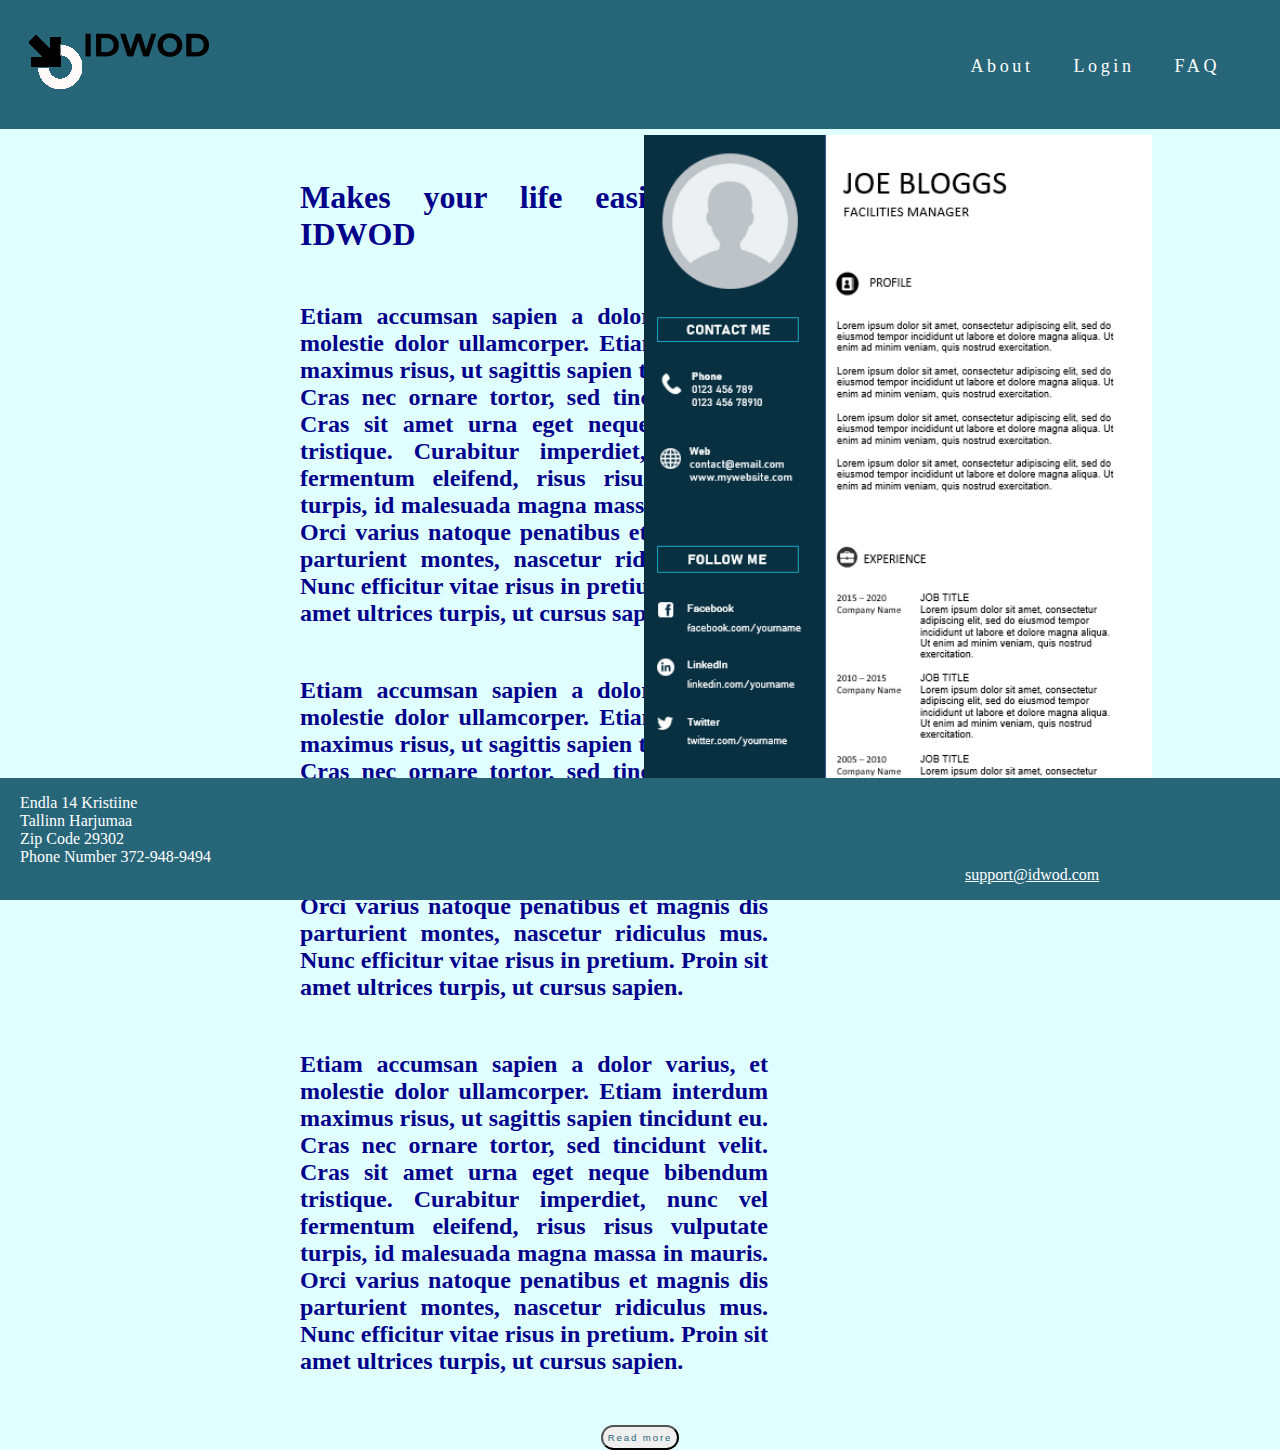
==== index.html @ 12e3418c ""fixed footer. added contact information. removed contact page"" ====
<!DOCTYPE html>
<html lang="en">

<head>
    <meta charset="UTF-8">
    <meta name="viewport" content="width=device-width, initial-scale=1.0">
    <link rel="stylesheet" href="style/main.css">
    <title>Home</title>
</head>

<nav>
    <img src="style/logo.png" style="padding:20px;"></img>
        <ul>   
            <li class="menu"><a href="index.html">About</a></li>
            <li class="menu"><a href="login.html">Login</a></li>
            <li class="menu"><a href="FAQ.html">FAQ</a></li>
        </ul>
</nav>

<body>

<span id="welcome" style="text-align:center;">
    <img src="style/cv1.png" style="height:750px; right:10%; top:15%; position:absolute;"></img>
    <h1>Makes your life easier with IDWOD</h1>
    <h2> Etiam accumsan sapien a dolor varius, et molestie dolor ullamcorper. Etiam interdum maximus risus, ut sagittis sapien tincidunt eu. Cras nec ornare tortor, sed tincidunt velit. Cras sit amet urna eget neque bibendum tristique. Curabitur imperdiet, nunc vel fermentum eleifend, risus risus vulputate turpis, id malesuada magna massa in mauris. Orci varius natoque penatibus et magnis dis parturient montes, nascetur ridiculus mus. Nunc efficitur vitae risus in pretium. Proin sit amet ultrices turpis, ut cursus sapien.</h2>
    <h2> Etiam accumsan sapien a dolor varius, et molestie dolor ullamcorper. Etiam interdum maximus risus, ut sagittis sapien tincidunt eu. Cras nec ornare tortor, sed tincidunt velit. Cras sit amet urna eget neque bibendum tristique. Curabitur imperdiet, nunc vel fermentum eleifend, risus risus vulputate turpis, id malesuada magna massa in mauris. Orci varius natoque penatibus et magnis dis parturient montes, nascetur ridiculus mus. Nunc efficitur vitae risus in pretium. Proin sit amet ultrices turpis, ut cursus sapien.</h2>
    <h2> Etiam accumsan sapien a dolor varius, et molestie dolor ullamcorper. Etiam interdum maximus risus, ut sagittis sapien tincidunt eu. Cras nec ornare tortor, sed tincidunt velit. Cras sit amet urna eget neque bibendum tristique. Curabitur imperdiet, nunc vel fermentum eleifend, risus risus vulputate turpis, id malesuada magna massa in mauris. Orci varius natoque penatibus et magnis dis parturient montes, nascetur ridiculus mus. Nunc efficitur vitae risus in pretium. Proin sit amet ultrices turpis, ut cursus sapien.</h2>                        
    
    <div class="wrapper">
        <button class="button">Read more</button>
    </div>
    </span>
    <footer>
        <p id="footertext">Endla 14 Kristiine
            <br>Tallinn Harjumaa
            <br> Zip Code 29302
            <br>Phone Number 372-948-9494 <a href="mailto:support@idwod.com">support@idwod.com</a></p>
      </footer>

</body>



</html>
---- style/main.css ----
@charset "utf-8";

body {
    background-color: lightcyan;
    color: darkblue;
    margin:0;
}

body ul {
    list-style-type: none;
}

#logo { 
	position:fixed;
    padding: 0px 0; 
	top:0; 
	left:0; 
} 

.button {
    text-decoration: none;
    padding:5px;
    color: #276678;
    border-radius: 290486px;
    font-size: 0.6em;
    letter-spacing: 0.2em;
}

.button:hover {
    transition: none 400ms ease-out;
    transition-property: color, background;
    background-color: #1687a7;
    color: white;
}

h1, h2 {
    color: darkblue;
}

nav {
    font-size:30px;
	position: sticky;
	top: 0px;
    background-color: #276678;
    z-index: 1;
}
    
nav ul {
    list-style-type: none;
    float:right;
    margin:35px;
}

nav ul li.menu {
    float:left;
    padding:10px;
    margin-right:10px;
}

nav ul li.menu a {
    text-decoration: none;
    padding:5px;
    color: white;
    border-radius: 290486px;
    font-size: 0.6em;
    letter-spacing: 0.2em;
}

nav ul li.menu a:hover {
    transition: none 400ms ease-out;
    transition-property: color, background;
    background-color: #1687a7;
    color: white;
}

li.link a {
    text-decoration: none;
}

#welcome h1,h2 {
margin-left:300px; 
margin-right:40%;
margin-top:50px; 
margin-bottom:50px;
text-align: justify;
}

footer {
    position: absolute;
    bottom: 0;
    width: 100%;
    background-color: #276678;
    color:white;
}

footer a {
    color:white;
    margin-left:75%;
}

#footertext {
    margin-left:20px;
}
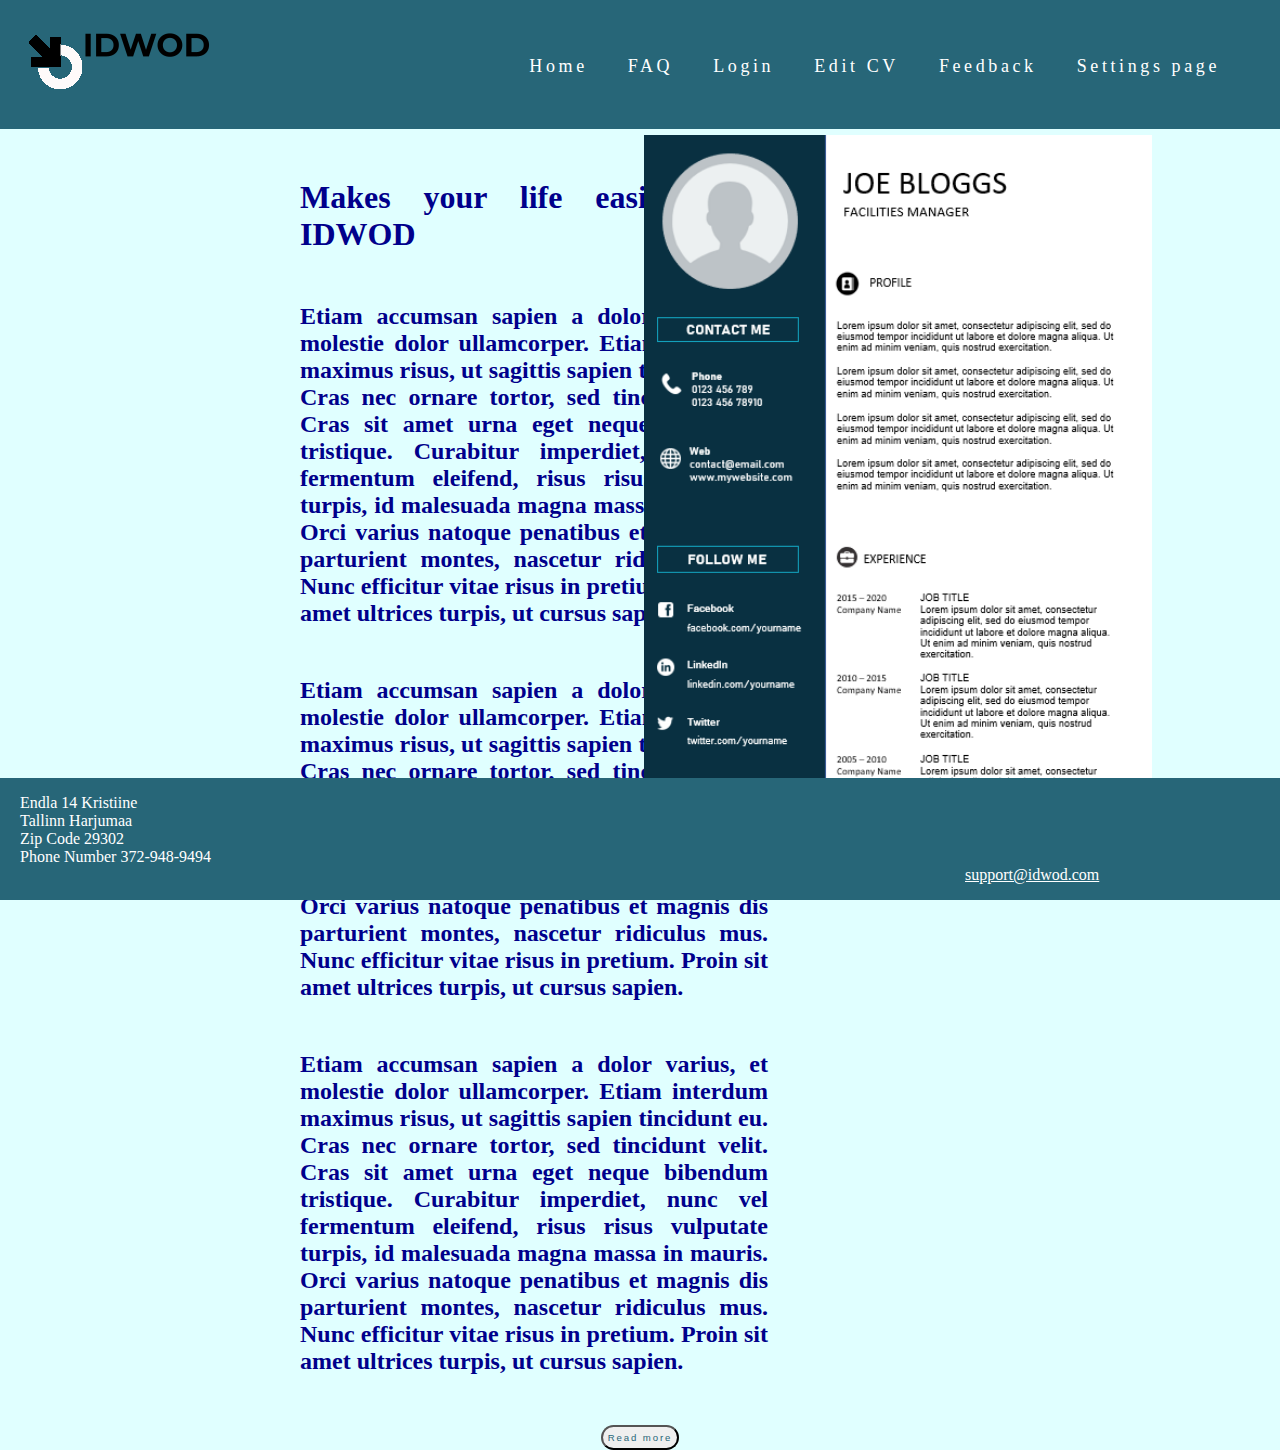
==== commit a53c4f7b: "nav changes" ====
--- a/index.html
+++ b/index.html
@@ -12,9 +12,12 @@
 <nav>
     <img src="style/logo.png" style="padding:20px;"></img>
         <ul>   
-            <li class="menu"><a href="index.html">About</a></li>
+            <li class="menu"><a href="index.html">Home</a></li>
+            <li class="menu"><a href="FAQ.html">FAQ</a></li>
             <li class="menu"><a href="login.html">Login</a></li>
-            <li class="menu"><a href="FAQ.html">FAQ</a></li>
+            <li class="menu"><a href="edit.html">Edit CV</a></li>
+            <li class="menu"><a href="feedback.html">Feedback</a></li>
+            <li class="menu"><a href="settings.html">Settings page</a></li>
         </ul>
 </nav>
 
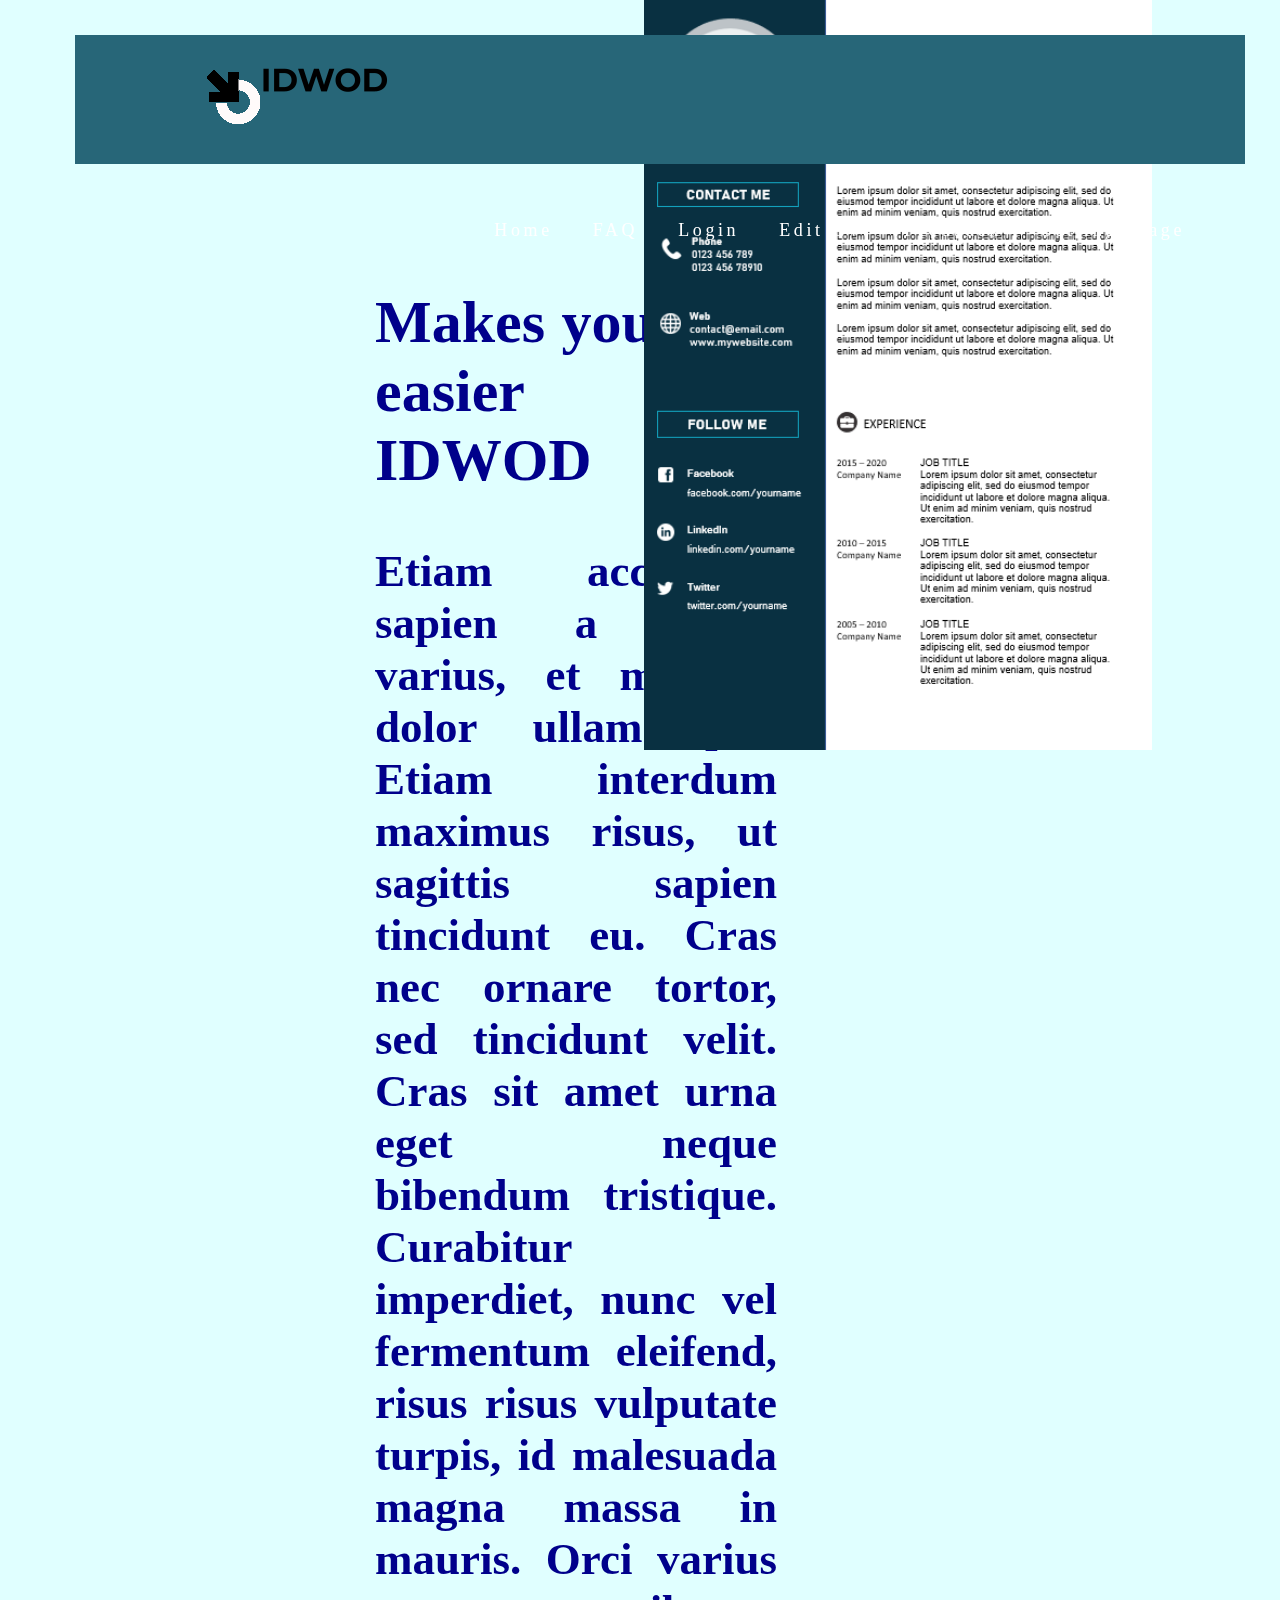
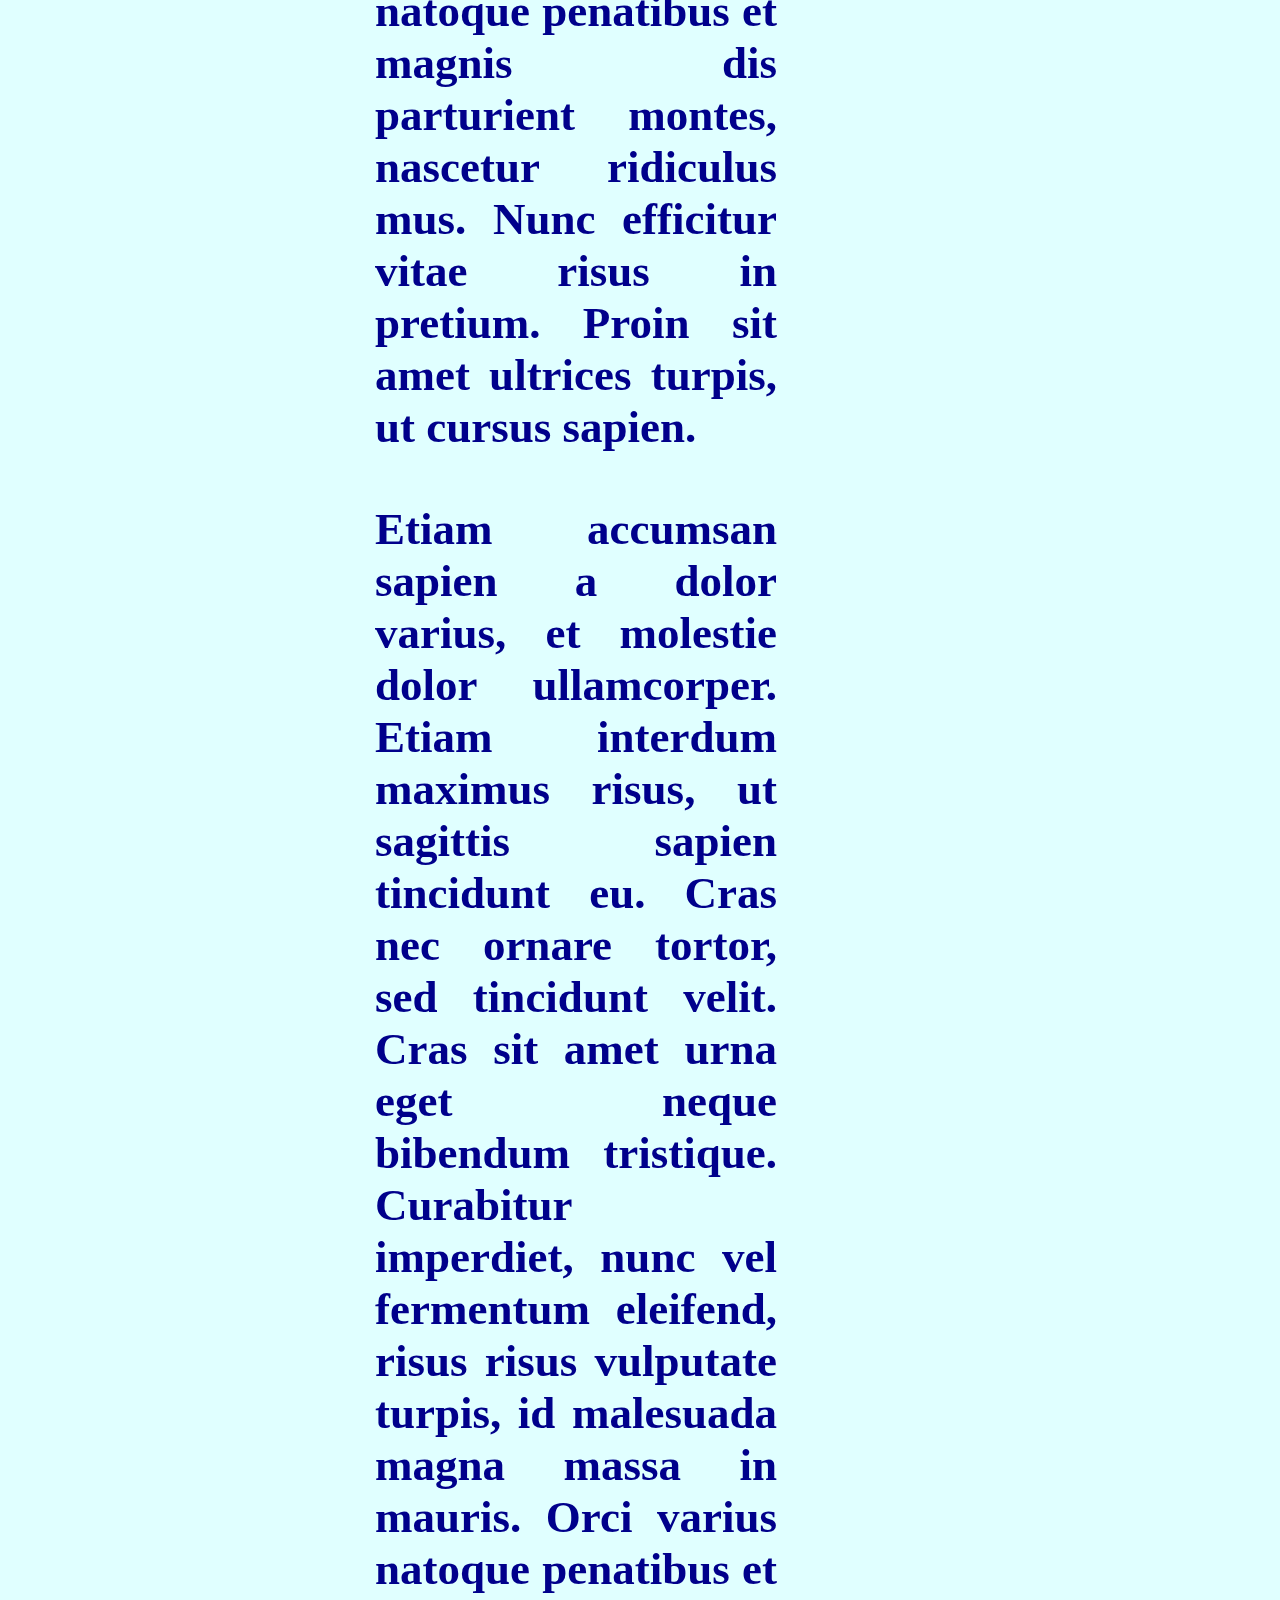
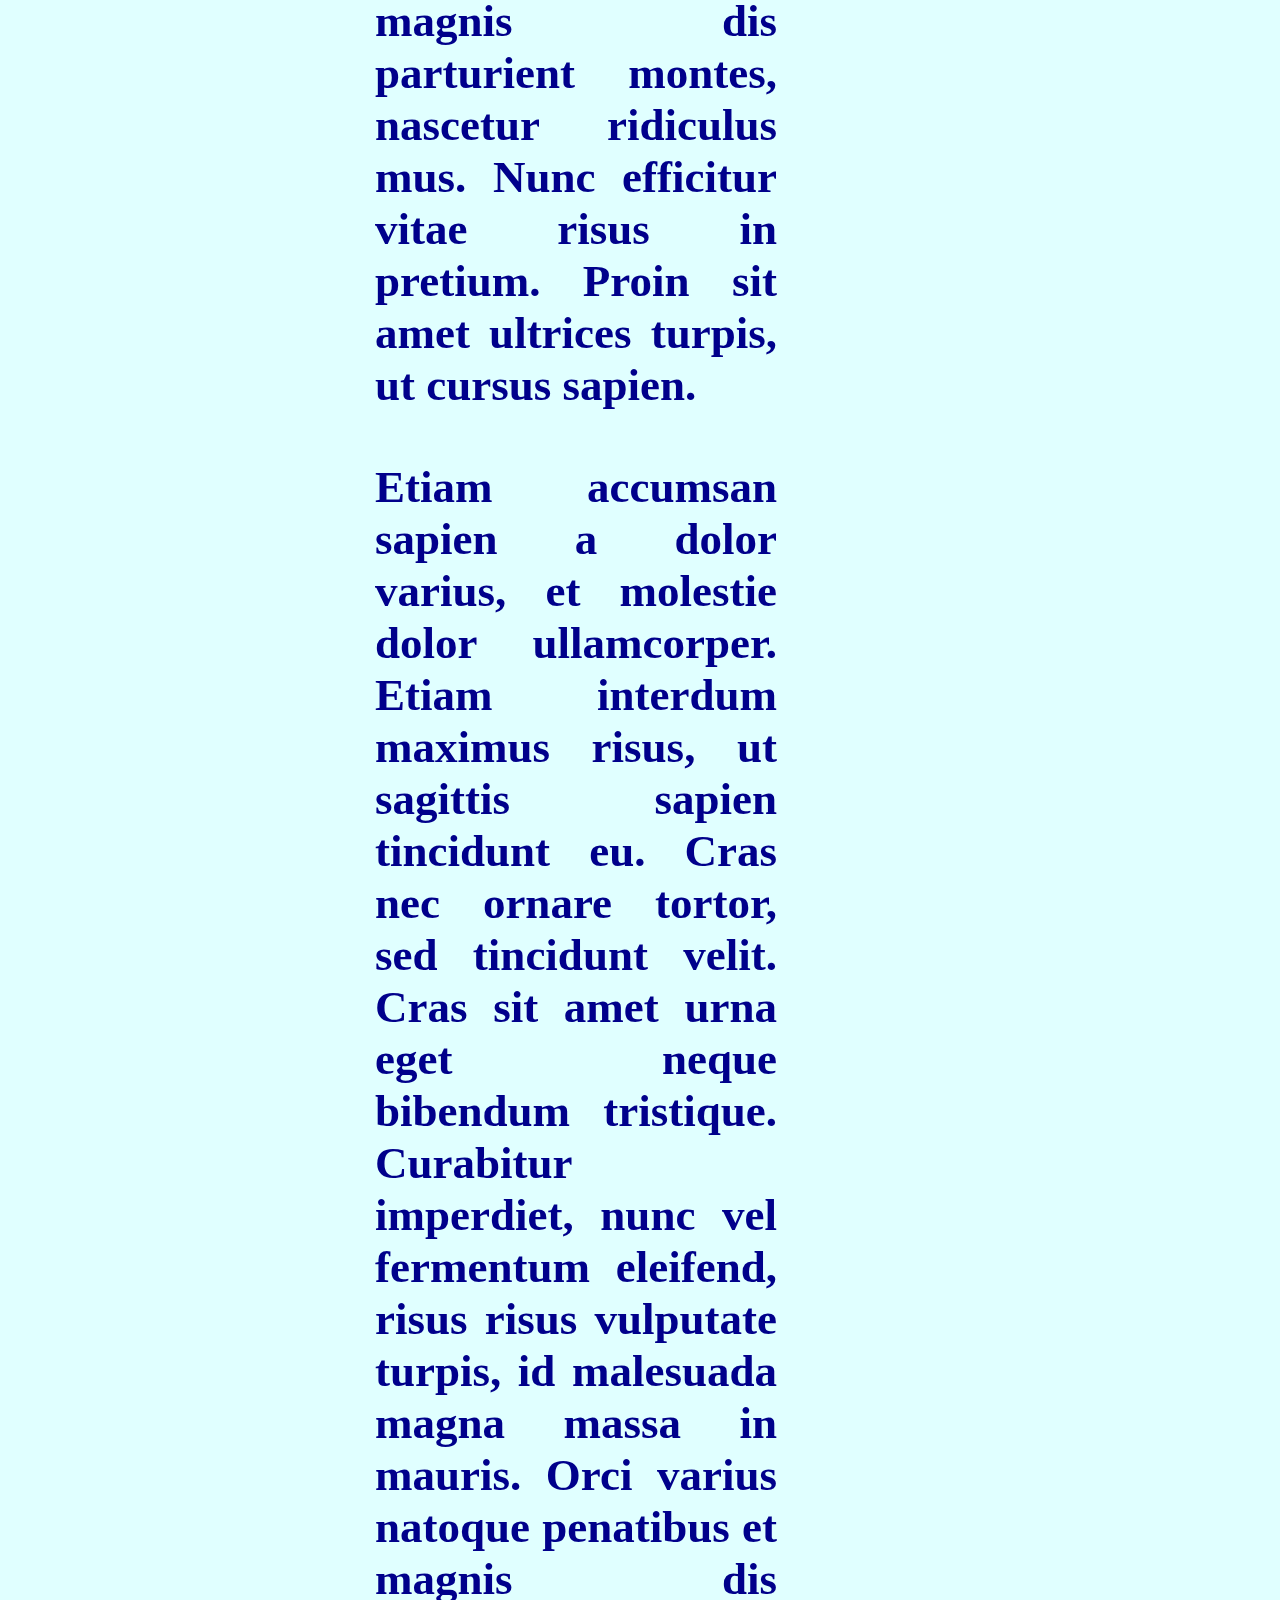
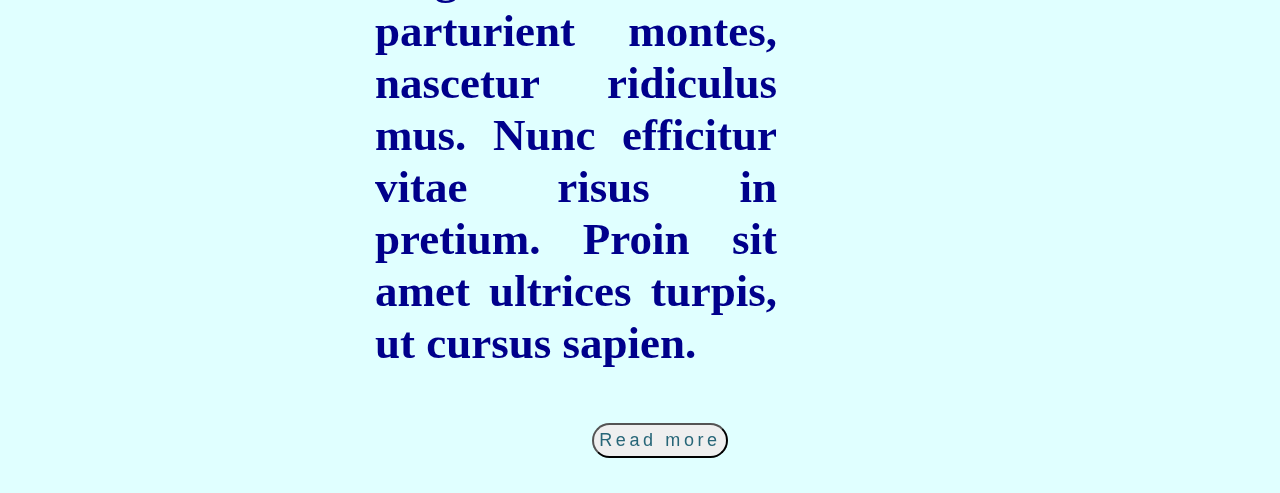
==== commit ad6971b2: "merge request" ====
--- a/index.html
+++ b/index.html
@@ -9,6 +9,10 @@
     <title>Home</title>
 </head>
 
+<body>
+    <nav>
+        <ul>
+            <li class="menu"><a href="index.html">About</a></li>
 <nav>
     <img src="style/logo.png" style="padding:20px;"></img>
         <ul>   
@@ -45,4 +49,4 @@
 
 
 
-</html>+</html>
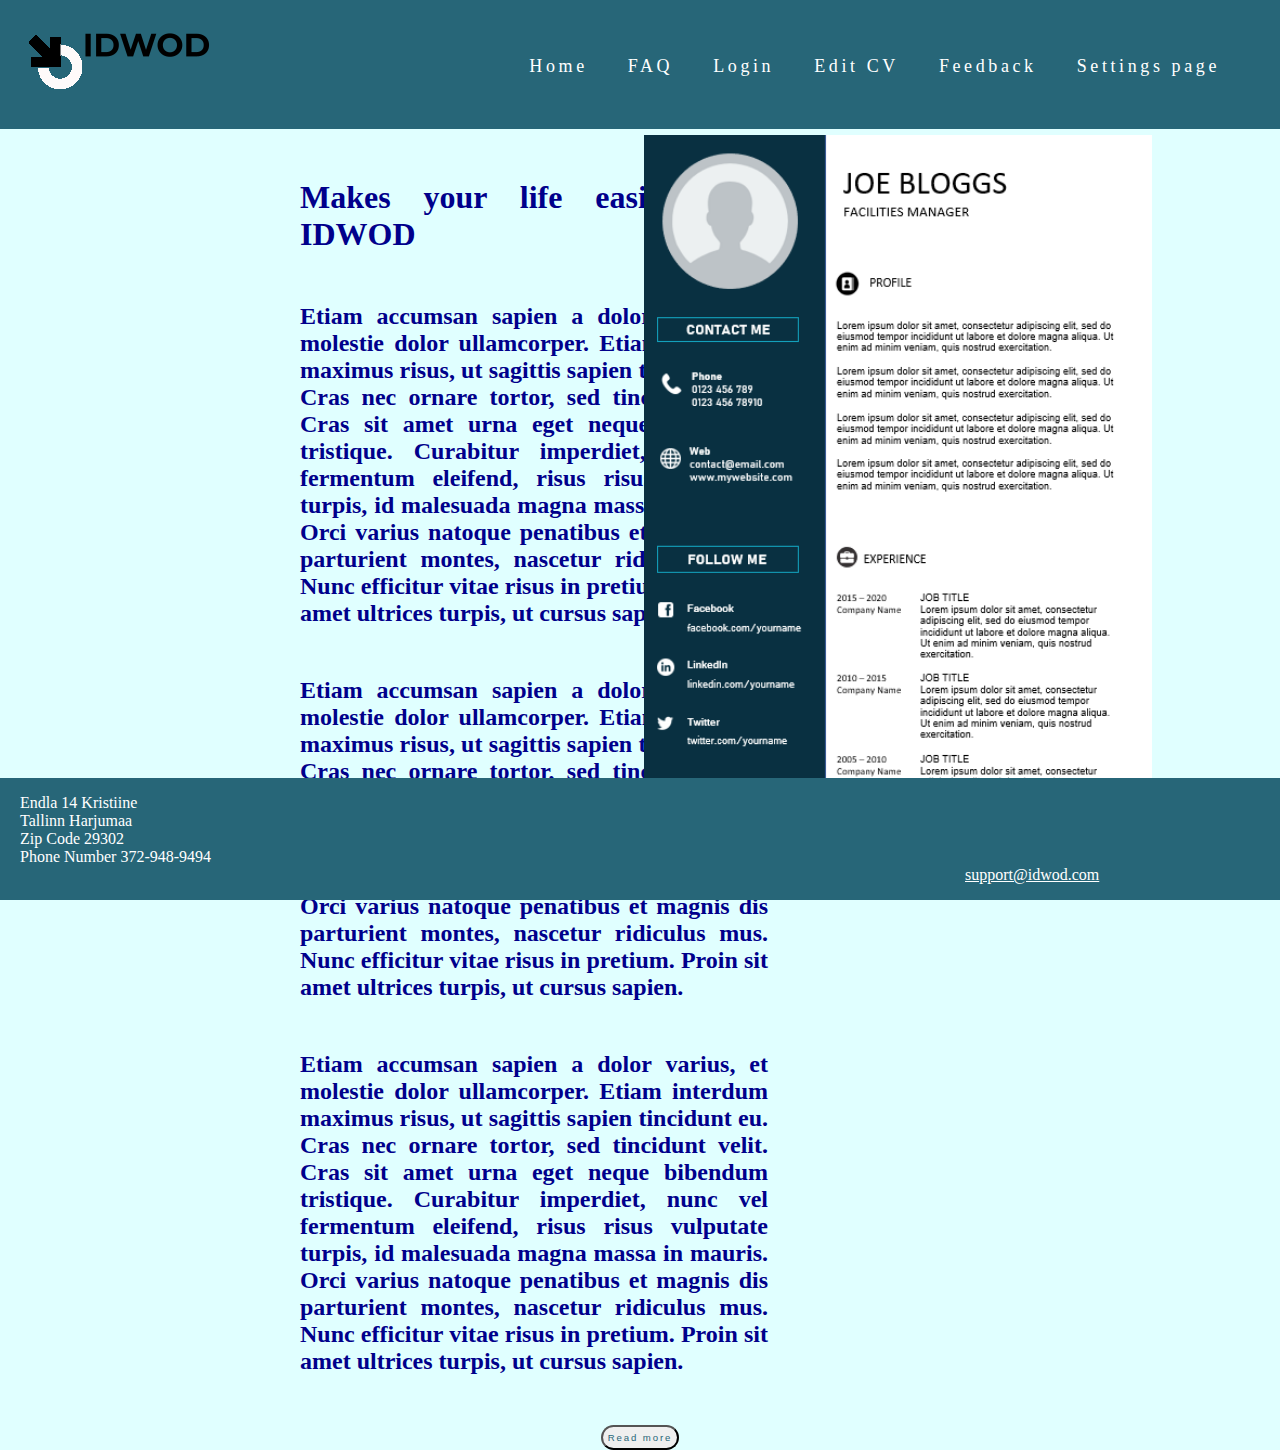
==== commit abe23b38: "home page fix" ====
--- a/index.html
+++ b/index.html
@@ -9,10 +9,6 @@
     <title>Home</title>
 </head>
 
-<body>
-    <nav>
-        <ul>
-            <li class="menu"><a href="index.html">About</a></li>
 <nav>
     <img src="style/logo.png" style="padding:20px;"></img>
         <ul>   
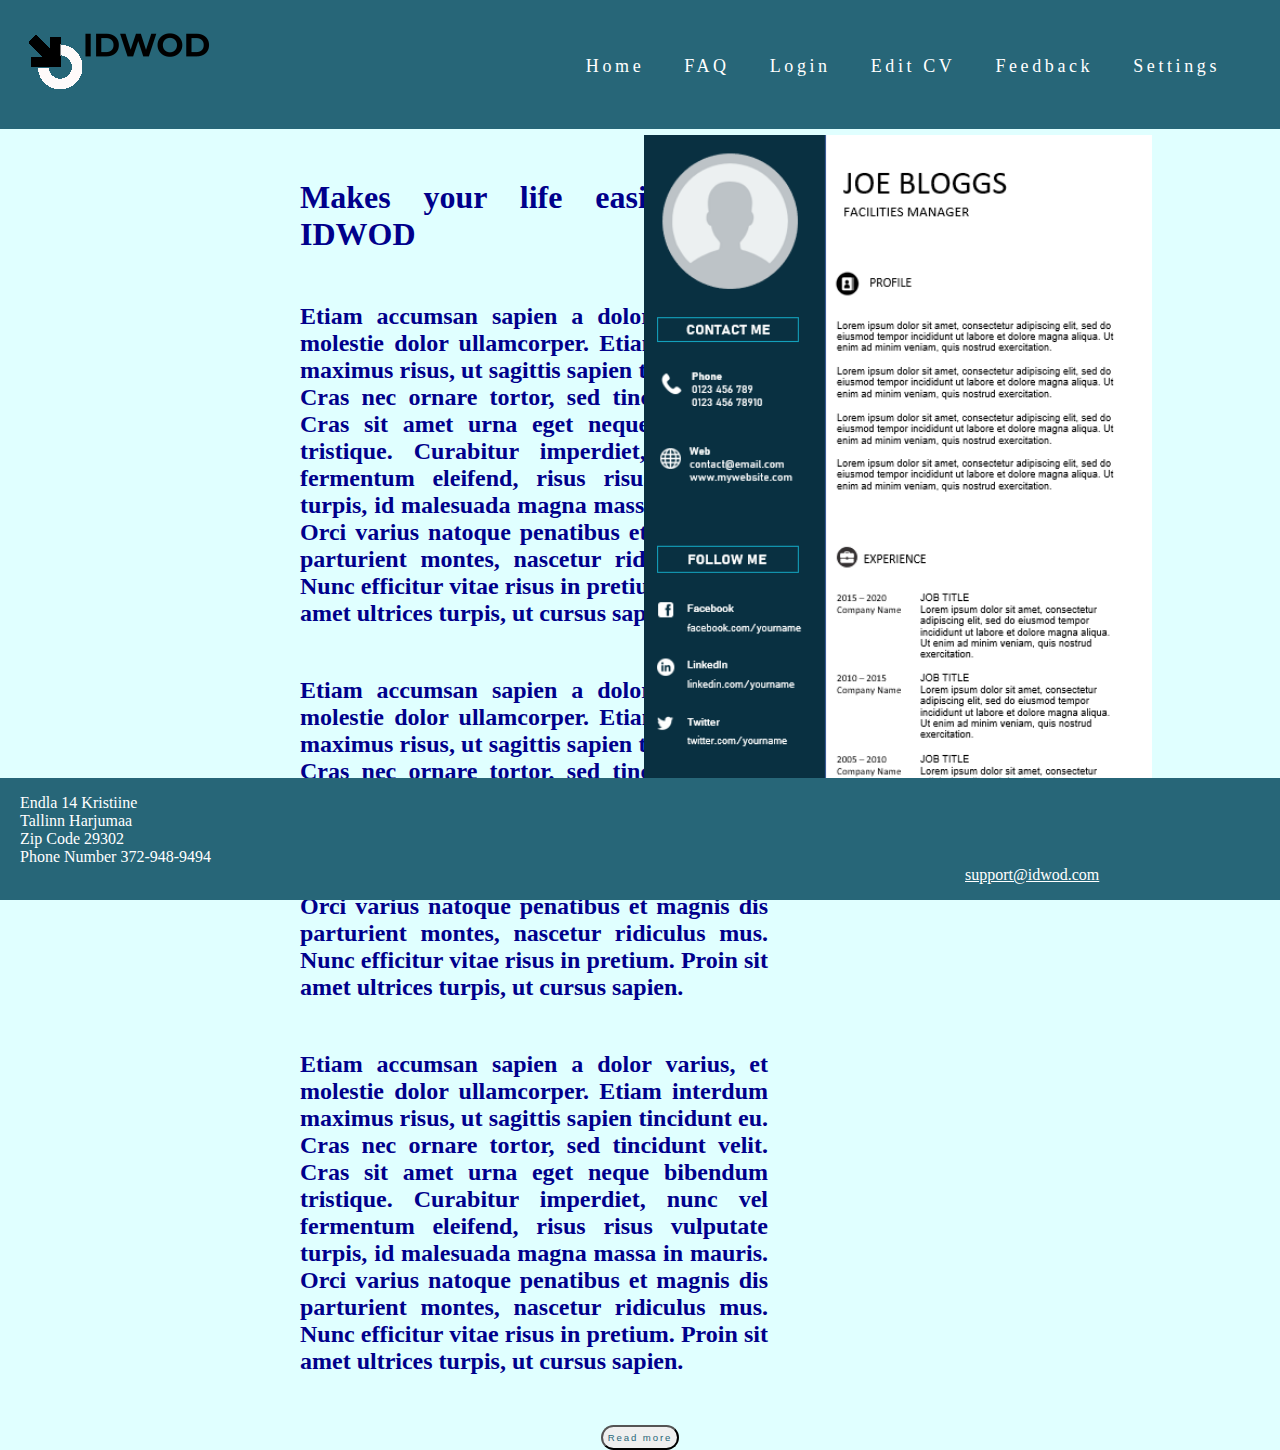
==== commit 0dbc62c3: "settings page nav bar string fix" ====
--- a/index.html
+++ b/index.html
@@ -17,7 +17,7 @@
             <li class="menu"><a href="login.html">Login</a></li>
             <li class="menu"><a href="edit.html">Edit CV</a></li>
             <li class="menu"><a href="feedback.html">Feedback</a></li>
-            <li class="menu"><a href="settings.html">Settings page</a></li>
+            <li class="menu"><a href="settings.html">Settings</a></li>
         </ul>
 </nav>
 
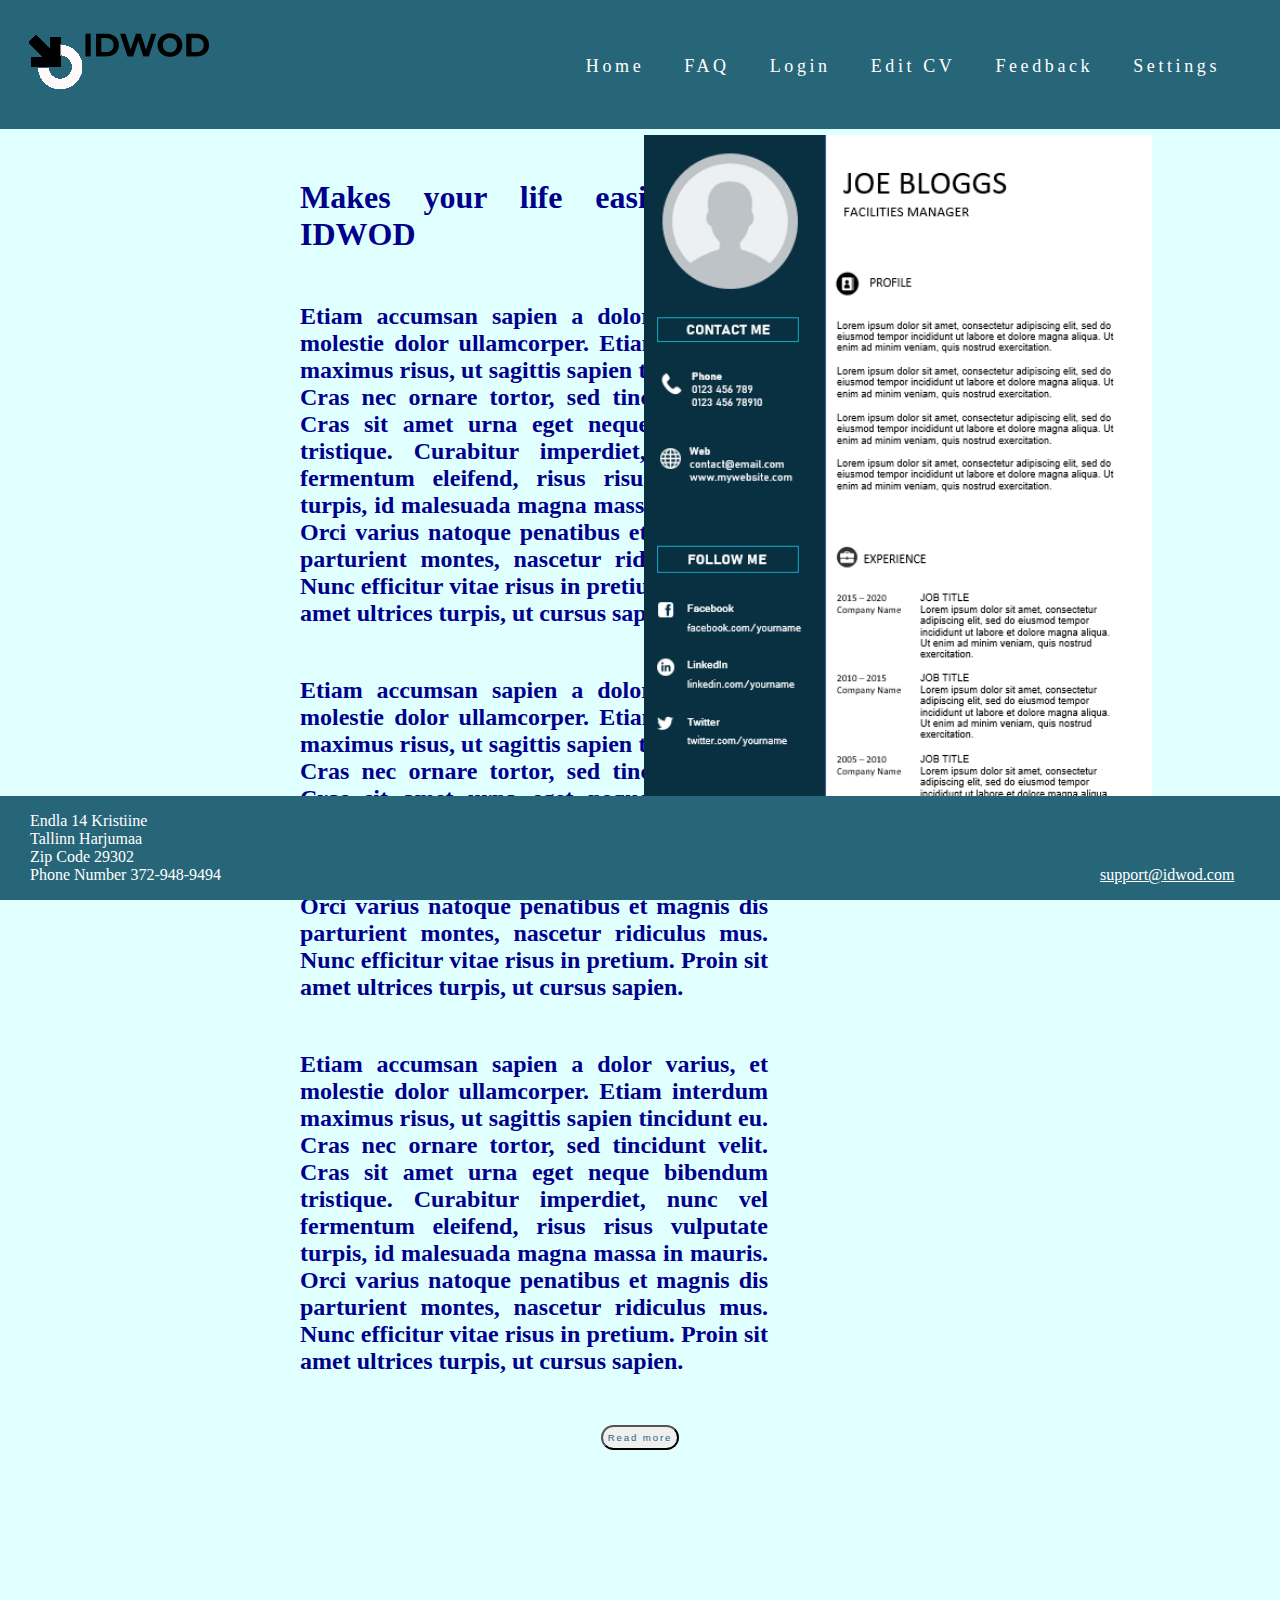
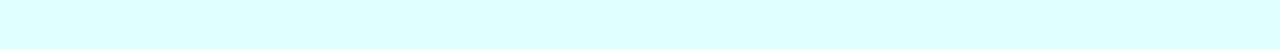
==== commit d637c4e1: "footer final fix" ====
--- a/index.html
+++ b/index.html
@@ -30,10 +30,11 @@
     <h2> Etiam accumsan sapien a dolor varius, et molestie dolor ullamcorper. Etiam interdum maximus risus, ut sagittis sapien tincidunt eu. Cras nec ornare tortor, sed tincidunt velit. Cras sit amet urna eget neque bibendum tristique. Curabitur imperdiet, nunc vel fermentum eleifend, risus risus vulputate turpis, id malesuada magna massa in mauris. Orci varius natoque penatibus et magnis dis parturient montes, nascetur ridiculus mus. Nunc efficitur vitae risus in pretium. Proin sit amet ultrices turpis, ut cursus sapien.</h2>
     <h2> Etiam accumsan sapien a dolor varius, et molestie dolor ullamcorper. Etiam interdum maximus risus, ut sagittis sapien tincidunt eu. Cras nec ornare tortor, sed tincidunt velit. Cras sit amet urna eget neque bibendum tristique. Curabitur imperdiet, nunc vel fermentum eleifend, risus risus vulputate turpis, id malesuada magna massa in mauris. Orci varius natoque penatibus et magnis dis parturient montes, nascetur ridiculus mus. Nunc efficitur vitae risus in pretium. Proin sit amet ultrices turpis, ut cursus sapien.</h2>                        
     
-    <div class="wrapper">
+    <div class="wrapper" style="padding-bottom:200px;">
         <button class="button">Read more</button>
     </div>
     </span>
+
     <footer>
         <p id="footertext">Endla 14 Kristiine
             <br>Tallinn Harjumaa
@@ -42,7 +43,4 @@
       </footer>
 
 </body>
-
-
-
 </html>
--- a/style/main.css
+++ b/style/main.css
@@ -86,7 +86,7 @@
 }
 
 footer {
-    position: absolute;
+    position: fixed;
     bottom: 0;
     width: 100%;
     background-color: #276678;
@@ -95,9 +95,10 @@
 
 footer a {
     color:white;
-    margin-left:75%;
+    margin-left:70%;
 }
 
 #footertext {
-    margin-left:20px;
+    margin-left:30px;
+
 }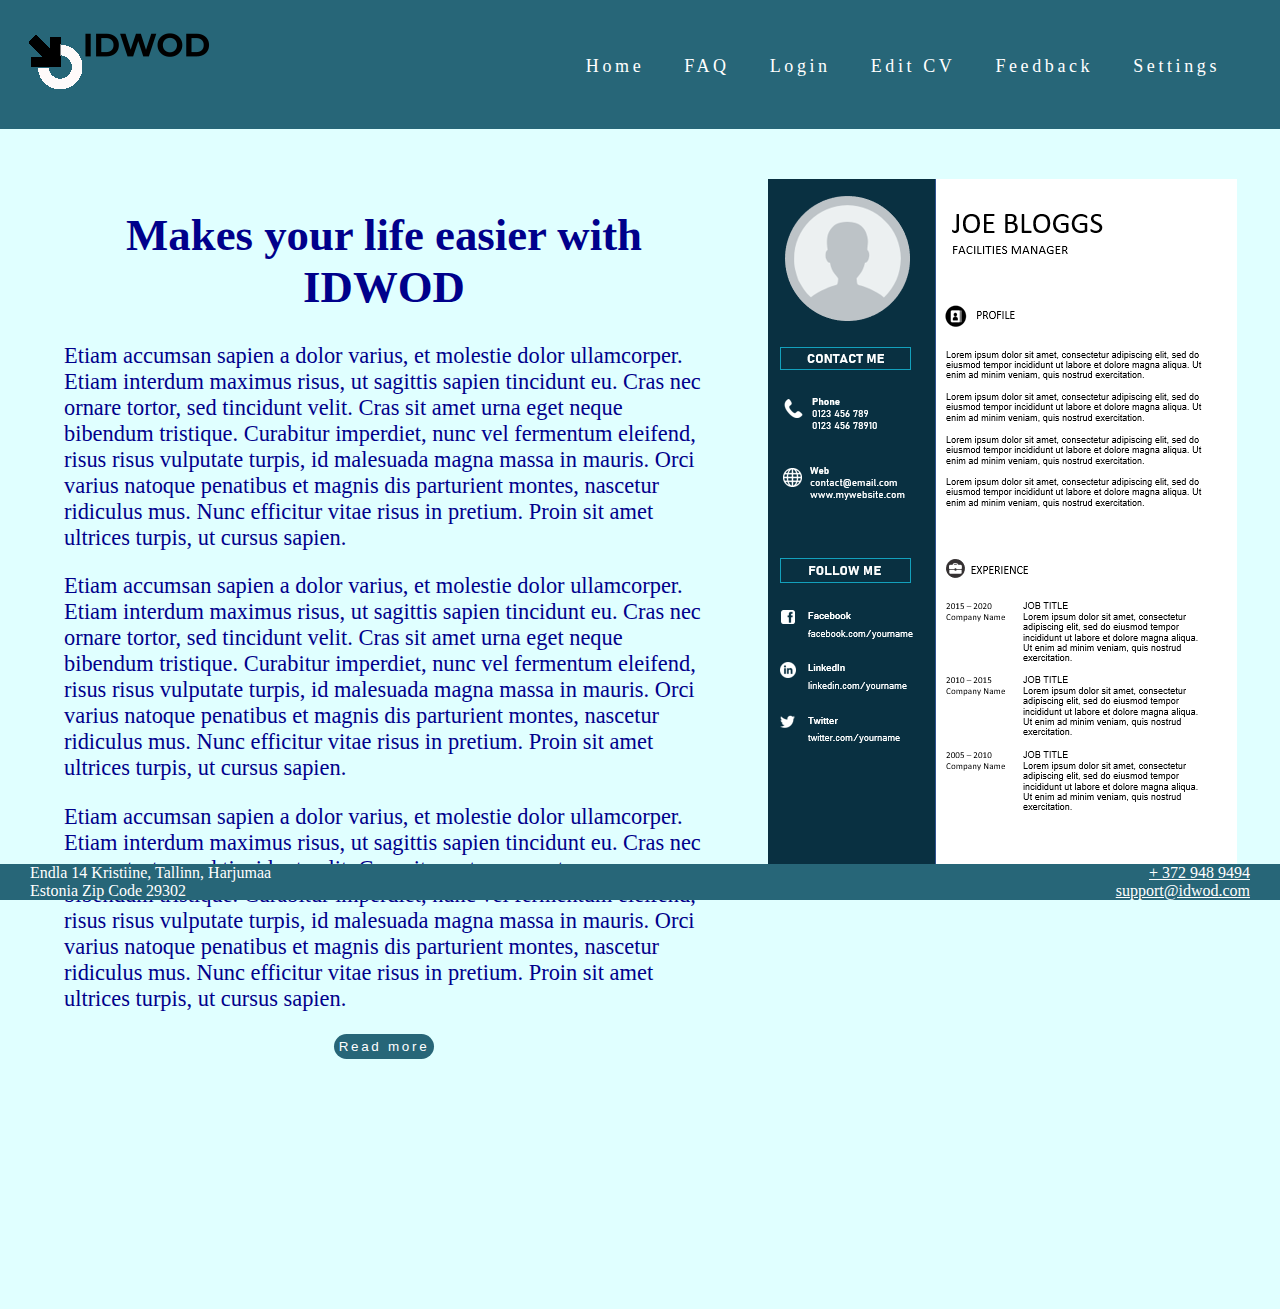
==== commit 2a70cd8a: "Fixed index paragraphs and overlapping. Added web icon. Added missing pages" ====
--- a/index.html
+++ b/index.html
@@ -1,4 +1,3 @@
-
 <!DOCTYPE html>
 <html lang="en">
 
@@ -6,41 +5,48 @@
     <meta charset="UTF-8">
     <meta name="viewport" content="width=device-width, initial-scale=1.0">
     <link rel="stylesheet" href="style/main.css">
+    <link rel="icon" href="style/icon.png">
     <title>Home</title>
 </head>
 
 <nav>
     <img src="style/logo.png" style="padding:20px;"></img>
-        <ul>   
-            <li class="menu"><a href="index.html">Home</a></li>
-            <li class="menu"><a href="FAQ.html">FAQ</a></li>
-            <li class="menu"><a href="login.html">Login</a></li>
-            <li class="menu"><a href="edit.html">Edit CV</a></li>
-            <li class="menu"><a href="feedback.html">Feedback</a></li>
-            <li class="menu"><a href="settings.html">Settings</a></li>
-        </ul>
+    <ul>
+        <li class="menu"><a href="index.html">Home</a></li>
+        <li class="menu"><a href="FAQ.html">FAQ</a></li>
+        <li class="menu"><a href="login.html">Login</a></li>
+        <li class="menu"><a href="edit.html">Edit CV</a></li>
+        <li class="menu"><a href="feedback.html">Feedback</a></li>
+        <li class="menu"><a href="settings.html">Settings</a></li>
+    </ul>
 </nav>
 
 <body>
+    <div id="about">
+        <span id="welcome" style="text-align:center;">
+            <h1>Makes your life easier with IDWOD</h1>
+            <p> Etiam accumsan sapien a dolor varius, et molestie dolor ullamcorper. Etiam interdum maximus risus, ut sagittis sapien tincidunt eu. Cras nec ornare tortor, sed tincidunt velit. Cras sit amet urna eget neque bibendum tristique. Curabitur imperdiet, nunc vel fermentum eleifend, risus risus vulputate turpis, id malesuada magna massa in mauris. Orci varius natoque penatibus et magnis dis parturient montes, nascetur ridiculus mus. Nunc efficitur vitae risus in pretium. Proin sit amet ultrices turpis, ut cursus sapien.</p>
+            <p> Etiam accumsan sapien a dolor varius, et molestie dolor ullamcorper. Etiam interdum maximus risus, ut sagittis sapien tincidunt eu. Cras nec ornare tortor, sed tincidunt velit. Cras sit amet urna eget neque bibendum tristique. Curabitur imperdiet, nunc vel fermentum eleifend, risus risus vulputate turpis, id malesuada magna massa in mauris. Orci varius natoque penatibus et magnis dis parturient montes, nascetur ridiculus mus. Nunc efficitur vitae risus in pretium. Proin sit amet ultrices turpis, ut cursus sapien.</p>
+            <p> Etiam accumsan sapien a dolor varius, et molestie dolor ullamcorper. Etiam interdum maximus risus, ut sagittis sapien tincidunt eu. Cras nec ornare tortor, sed tincidunt velit. Cras sit amet urna eget neque bibendum tristique. Curabitur imperdiet, nunc vel fermentum eleifend, risus risus vulputate turpis, id malesuada magna massa in mauris. Orci varius natoque penatibus et magnis dis parturient montes, nascetur ridiculus mus. Nunc efficitur vitae risus in pretium. Proin sit amet ultrices turpis, ut cursus sapien.</p>
+        </span>
+        <div class="wrapper" style="padding-bottom:200px;">
+            <button class="button">Read more</button>
+        </div>
+    </div>
+    <div id="cv_img">
+        <img src="style/cv1.png"></img>
+    </div>
 
-<span id="welcome" style="text-align:center;">
-    <img src="style/cv1.png" style="height:750px; right:10%; top:15%; position:absolute;"></img>
-    <h1>Makes your life easier with IDWOD</h1>
-    <h2> Etiam accumsan sapien a dolor varius, et molestie dolor ullamcorper. Etiam interdum maximus risus, ut sagittis sapien tincidunt eu. Cras nec ornare tortor, sed tincidunt velit. Cras sit amet urna eget neque bibendum tristique. Curabitur imperdiet, nunc vel fermentum eleifend, risus risus vulputate turpis, id malesuada magna massa in mauris. Orci varius natoque penatibus et magnis dis parturient montes, nascetur ridiculus mus. Nunc efficitur vitae risus in pretium. Proin sit amet ultrices turpis, ut cursus sapien.</h2>
-    <h2> Etiam accumsan sapien a dolor varius, et molestie dolor ullamcorper. Etiam interdum maximus risus, ut sagittis sapien tincidunt eu. Cras nec ornare tortor, sed tincidunt velit. Cras sit amet urna eget neque bibendum tristique. Curabitur imperdiet, nunc vel fermentum eleifend, risus risus vulputate turpis, id malesuada magna massa in mauris. Orci varius natoque penatibus et magnis dis parturient montes, nascetur ridiculus mus. Nunc efficitur vitae risus in pretium. Proin sit amet ultrices turpis, ut cursus sapien.</h2>
-    <h2> Etiam accumsan sapien a dolor varius, et molestie dolor ullamcorper. Etiam interdum maximus risus, ut sagittis sapien tincidunt eu. Cras nec ornare tortor, sed tincidunt velit. Cras sit amet urna eget neque bibendum tristique. Curabitur imperdiet, nunc vel fermentum eleifend, risus risus vulputate turpis, id malesuada magna massa in mauris. Orci varius natoque penatibus et magnis dis parturient montes, nascetur ridiculus mus. Nunc efficitur vitae risus in pretium. Proin sit amet ultrices turpis, ut cursus sapien.</h2>                        
-    
-    <div class="wrapper" style="padding-bottom:200px;">
-        <button class="button">Read more</button>
-    </div>
-    </span>
 
     <footer>
-        <p id="footertext">Endla 14 Kristiine
-            <br>Tallinn Harjumaa
-            <br> Zip Code 29302
-            <br>Phone Number 372-948-9494 <a href="mailto:support@idwod.com">support@idwod.com</a></p>
-      </footer>
+        <span id="footertext">Endla 14 Kristiine, Tallinn, Harjumaa</span>
+        <a href="tel:372-948-9494">+ 372 948 9494</a>
+        <br>
+        <span id="footertext">Estonia Zip Code 29302 </span>
+        <a href="mailto:support@idwod.com">support@idwod.com</a>
+    </footer>
+
 
 </body>
-</html>
+
+</html>--- a/style/main.css
+++ b/style/main.css
@@ -1,25 +1,24 @@
 @charset "utf-8";
-
 body {
     background-color: lightcyan;
     color: darkblue;
-    margin:0;
+    margin: 0;
 }
 
 body ul {
     list-style-type: none;
 }
 
-#logo { 
-	position:fixed;
-    padding: 0px 0; 
-	top:0; 
-	left:0; 
-} 
+#logo {
+    position: fixed;
+    padding: 0px 0;
+    top: 0;
+    left: 0;
+}
 
 .button {
     text-decoration: none;
-    padding:5px;
+    padding: 5px;
     color: #276678;
     border-radius: 290486px;
     font-size: 0.6em;
@@ -33,33 +32,34 @@
     color: white;
 }
 
-h1, h2 {
+h1,
+h2 {
     color: darkblue;
 }
 
 nav {
-    font-size:30px;
-	position: sticky;
-	top: 0px;
+    font-size: 30px;
+    position: sticky;
+    top: 0px;
     background-color: #276678;
     z-index: 1;
 }
-    
+
 nav ul {
     list-style-type: none;
-    float:right;
-    margin:35px;
+    float: right;
+    margin: 35px;
 }
 
 nav ul li.menu {
-    float:left;
-    padding:10px;
-    margin-right:10px;
+    float: left;
+    padding: 10px;
+    margin-right: 10px;
 }
 
 nav ul li.menu a {
     text-decoration: none;
-    padding:5px;
+    padding: 5px;
     color: white;
     border-radius: 290486px;
     font-size: 0.6em;
@@ -77,12 +77,53 @@
     text-decoration: none;
 }
 
-#welcome h1,h2 {
-margin-left:300px; 
-margin-right:40%;
-margin-top:50px; 
-margin-bottom:50px;
-text-align: justify;
+#welcome h1,
+#welcome p {}
+
+div#about {
+    display: inline-block;
+    margin-left: 5%;
+    width: 50%;
+    margin-top: 50px;
+    margin-bottom: 50px;
+    text-align: justify;
+    font-size: 1.4rem;
+}
+
+div#cv_img {
+    display: inline-block;
+    margin-left: 5%;
+    margin-top: 50px;
+    margin-bottom: 50px;
+    width: 40%;
+    background-color: #E2E2E2;
+    position: absolute;
+    background-color: inherit;
+}
+
+.wrapper button {
+    text-decoration: none;
+    display: block;
+    margin-left: auto;
+    margin-right: auto;
+    padding: 5px;
+    background-color: #276678;
+    color: white;
+    border-radius: 290486px;
+    border: none;
+    font-size: 0.6em;
+    letter-spacing: 0.2em;
+}
+
+.wrapper button:hover {
+    transition: none 400ms ease-out;
+    transition-property: color, background;
+    background-color: #1687a7;
+    color: white;
+}
+
+p {
+    text-align: left;
 }
 
 footer {
@@ -90,15 +131,20 @@
     bottom: 0;
     width: 100%;
     background-color: #276678;
-    color:white;
+    color: white;
+}
+
+footer p {
+    margin-bottom: 0px;
 }
 
 footer a {
-    color:white;
-    margin-left:70%;
+    color: white;
+    float: right;
+    text-align: right;
+    margin-right: 30px;
 }
 
 #footertext {
-    margin-left:30px;
-
+    margin-left: 30px;
 }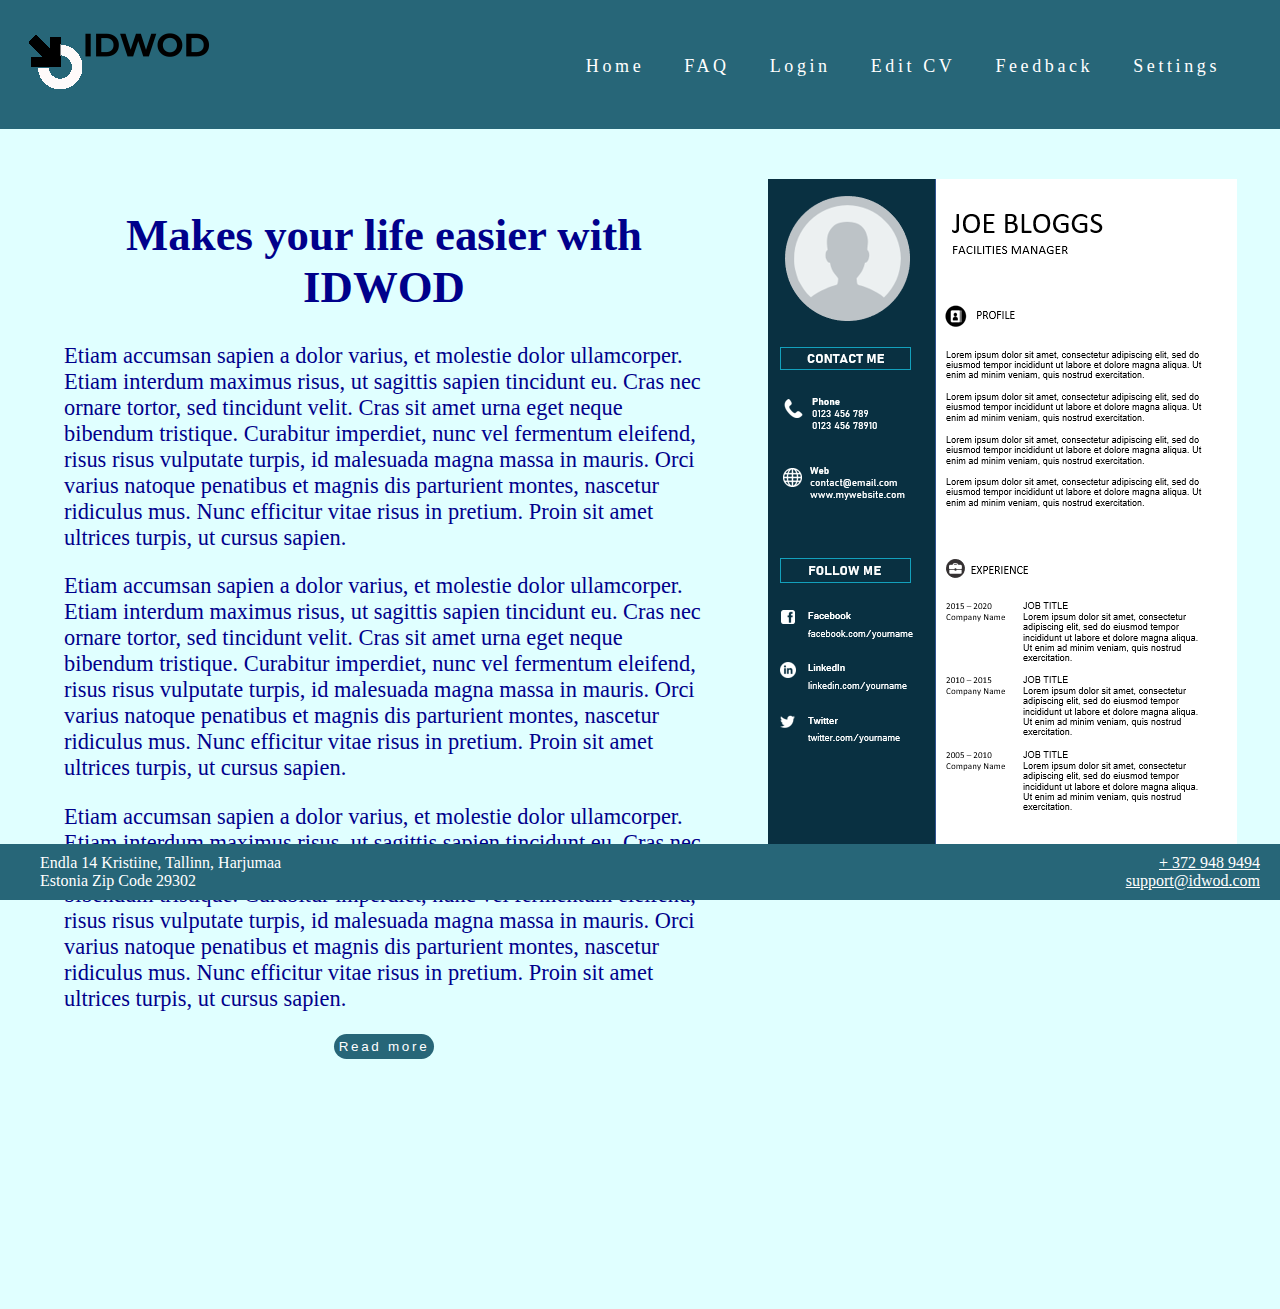
==== commit 143126fd: "Comments provided. Margins of page contents fixed." ====
--- a/index.html
+++ b/index.html
@@ -9,6 +9,7 @@
     <title>Home</title>
 </head>
 
+<!--NAVIGATION BAR-->
 <nav>
     <img src="style/logo.png" style="padding:20px;"></img>
     <ul>
@@ -21,6 +22,7 @@
     </ul>
 </nav>
 
+<!--PAGE CONTENT-->
 <body>
     <div id="about">
         <span id="welcome" style="text-align:center;">
@@ -37,7 +39,7 @@
         <img src="style/cv1.png"></img>
     </div>
 
-
+<!--PAGE FOOTER-->
     <footer>
         <span id="footertext">Endla 14 Kristiine, Tallinn, Harjumaa</span>
         <a href="tel:372-948-9494">+ 372 948 9494</a>
@@ -46,7 +48,5 @@
         <a href="mailto:support@idwod.com">support@idwod.com</a>
     </footer>
 
-
 </body>
-
 </html>--- a/style/main.css
+++ b/style/main.css
@@ -7,6 +7,10 @@
 
 body ul {
     list-style-type: none;
+}
+
+div#pagecontent {
+    margin-left:10%;
 }
 
 #logo {
@@ -77,9 +81,6 @@
     text-decoration: none;
 }
 
-#welcome h1,
-#welcome p {}
-
 div#about {
     display: inline-block;
     margin-left: 5%;
@@ -129,13 +130,10 @@
 footer {
     position: fixed;
     bottom: 0;
+    padding: 10px;
     width: 100%;
     background-color: #276678;
     color: white;
-}
-
-footer p {
-    margin-bottom: 0px;
 }
 
 footer a {
